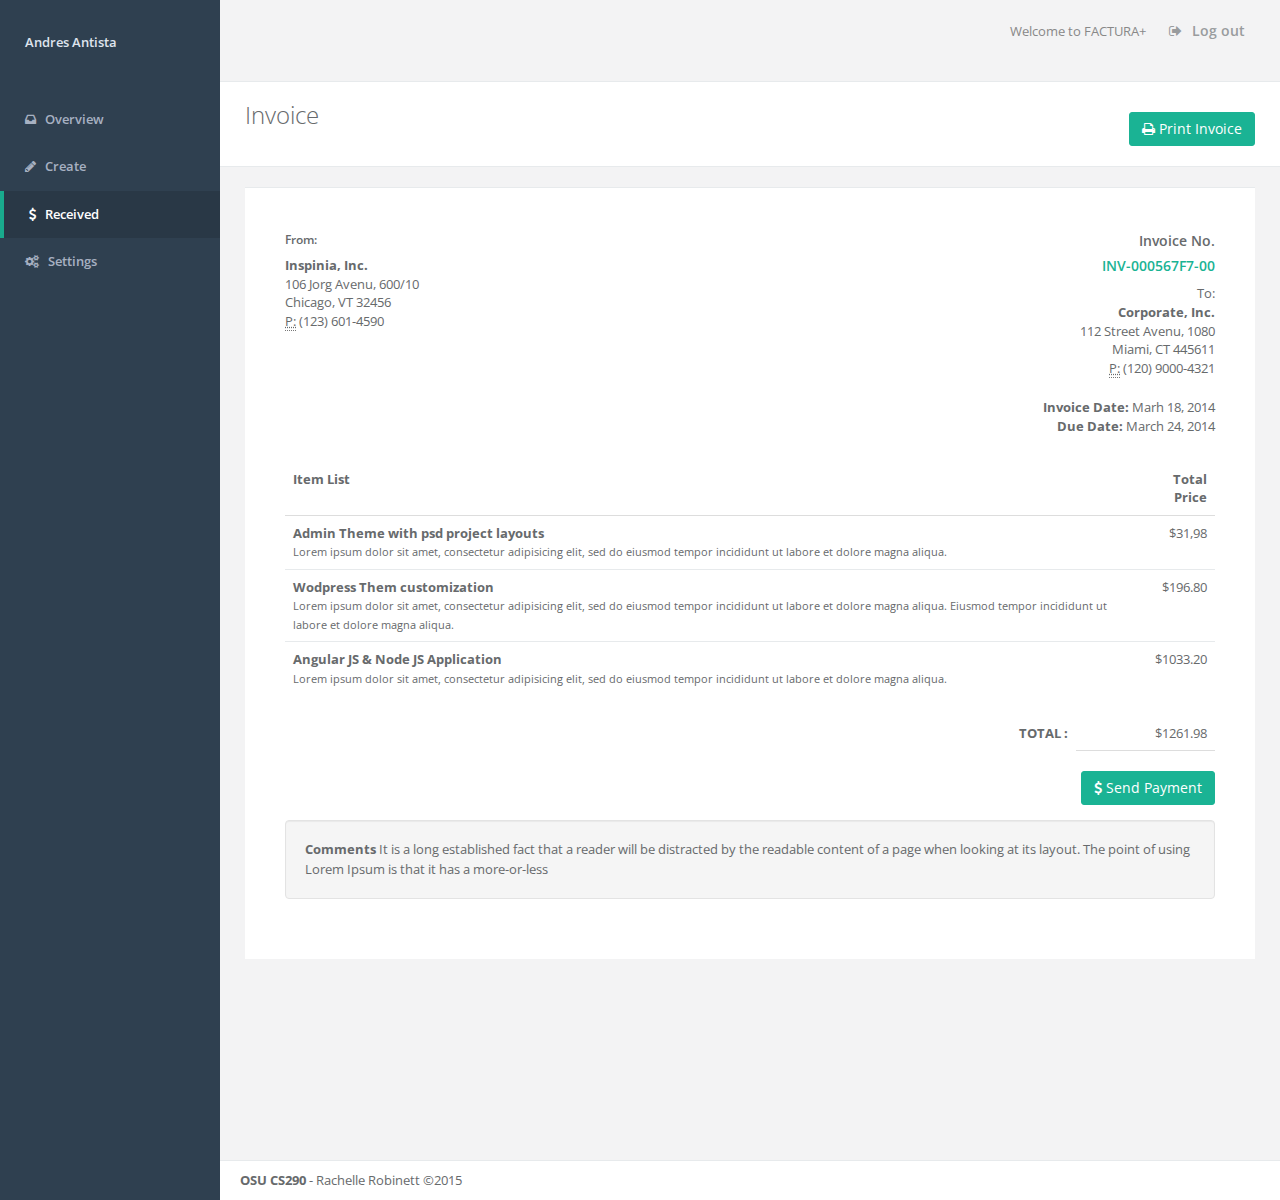
==== frontend/invoice.html @ 975d6882 "adding styling and items" ====
<!doctype html>
<html class="no-js" lang="">

<head>
    <meta charset="utf-8">
    <meta name="description" content="">
    <meta name="viewport" content="width=device-width, initial-scale=1">
    <title>FACTURA+ Login</title>
    <!-- Place favicon.ico and apple-touch-icon.png in the root directory -->
    
    <link rel="stylesheet" href="styles/main.css">
    <link href='http://fonts.googleapis.com/css?family=Open+Sans:300,400,600,700' rel='stylesheet' type='text/css'>
</head>

<body class="bg-blue">
    <div id="wrapper">
        <nav class="navbar-default navbar-static-side" role="navigation">
            <div class="sidebar-collapse">
                <ul class="nav" id="side-menu" style="display: block;">
                    <li class="nav-header">
                        <p>
                            <strong class="font-bold">Andres Antista</strong>
                        </p>
                    </li>
                    <li>
                        <a href="overview.html"><i class="fa fa-inbox"></i> <span class="nav-label">Overview</span></a>
                    </li>
                    <li>
                        <a href="create.html"><i class="fa fa-pencil"></i> <span class="nav-label">Create</span></a>
                    </li>
                    <li class="active">
                        <a href="received.html"><i class="fa fa-dollar"></i> <span class="nav-label">Received</span></a>
                    </li>
                    <li>
                        <a href="settings.html"><i class="fa fa-cogs"></i> <span class="nav-label">Settings</span></a>
                    </li>
                </ul>
            </div>
        </nav>
        <div id="page-wrapper" class="gray-bg">
            <div class="row border-bottom">
                <nav class="navbar navbar-static-top" role="navigation">
                    <ul class="nav navbar-top-links navbar-right">
                        <li class="">
                            <span class="m-r-sm text-muted welcome-message">Welcome to FACTURA+</span>
                        </li>
                        <li>
                            <a href="login.html">
                                <i class="fa fa-sign-out"></i> Log out
                            </a>
                        </li>
                    </ul>
                </nav>
            </div>
            <div class="row wrapper border-bottom white-bg page-heading">
                <div class="col-lg-8">
                    <h2>Invoice</h2>
                </div>
                <div class="col-lg-4">
                    <div class="title-action">
                        <a href="invoice_print.html" target="_blank" class="btn btn-primary"><i class="fa fa-print"></i> Print Invoice </a>
                    </div>
                </div>
            </div>
            <div class="row">
                <div class="col-lg-12">
                    <div class="wrapper wrapper-content">
                        <div class="ibox-content p-xl">
                            <div class="row">
                                <div class="col-sm-6">
                                    <h5>From:</h5>
                                    <address>
                                        <strong>Inspinia, Inc.</strong>
                                        <br> 106 Jorg Avenu, 600/10
                                        <br> Chicago, VT 32456
                                        <br>
                                        <abbr title="Phone">P:</abbr> (123) 601-4590
                                    </address>
                                </div>
                                <div class="col-sm-6 text-right">
                                    <h4>Invoice No.</h4>
                                    <h4 class="text-navy">INV-000567F7-00</h4>
                                    <span>To:</span>
                                    <address>
                                        <strong>Corporate, Inc.</strong>
                                        <br> 112 Street Avenu, 1080
                                        <br> Miami, CT 445611
                                        <br>
                                        <abbr title="Phone">P:</abbr> (120) 9000-4321
                                    </address>
                                    <p>
                                        <span><strong>Invoice Date:</strong> Marh 18, 2014</span>
                                        <br>
                                        <span><strong>Due Date:</strong> March 24, 2014</span>
                                    </p>
                                </div>
                            </div>
                            <div class="table-responsive m-t">
                                <table class="table invoice-table">
                                    <thead>
                                        <tr>
                                            <th>Item List</th>
                                            <th>Total Price</th>
                                        </tr>
                                    </thead>
                                    <tbody>
                                        <tr>
                                            <td>
                                                <div><strong>Admin Theme with psd project layouts</strong></div>
                                                <small>Lorem ipsum dolor sit amet, consectetur adipisicing elit, sed do eiusmod tempor incididunt ut labore et dolore magna aliqua.</small></td>
                                            <td>$31,98</td>
                                        </tr>
                                        <tr>
                                            <td>
                                                <div><strong>Wodpress Them customization</strong></div>
                                                <small>Lorem ipsum dolor sit amet, consectetur adipisicing elit, sed do eiusmod tempor incididunt ut labore et dolore magna aliqua.
                                                Eiusmod tempor incididunt ut labore et dolore magna aliqua.
                                            </small></td>
                                            <td>$196.80</td>
                                        </tr>
                                        <tr>
                                            <td>
                                                <div><strong>Angular JS &amp; Node JS Application</strong></div>
                                                <small>Lorem ipsum dolor sit amet, consectetur adipisicing elit, sed do eiusmod tempor incididunt ut labore et dolore magna aliqua.</small></td>
                                            <td>$1033.20</td>
                                        </tr>
                                    </tbody>
                                </table>
                            </div>
                            <!-- /table-responsive -->
                            <table class="table invoice-total">
                                <tbody>
                                    <tr>
                                        <td><strong>TOTAL :</strong></td>
                                        <td>$1261.98</td>
                                    </tr>
                                </tbody>
                            </table>
                            <div class="text-right">
                                <button class="btn btn-primary"><i class="fa fa-dollar"></i> Send Payment</button>
                            </div>
                            <div class="well m-t"><strong>Comments</strong> It is a long established fact that a reader will be distracted by the readable content of a page when looking at its layout. The point of using Lorem Ipsum is that it has a more-or-less
                            </div>
                        </div>
                    </div>
                </div>
            </div>
            <div class="footer">
                <div>
                    <strong>OSU CS290</strong> - Rachelle Robinett &copy;2015
                </div>
            </div>
        </div>
    </div>
    <script src="scripts/main.js"></script>
</body>

</html>
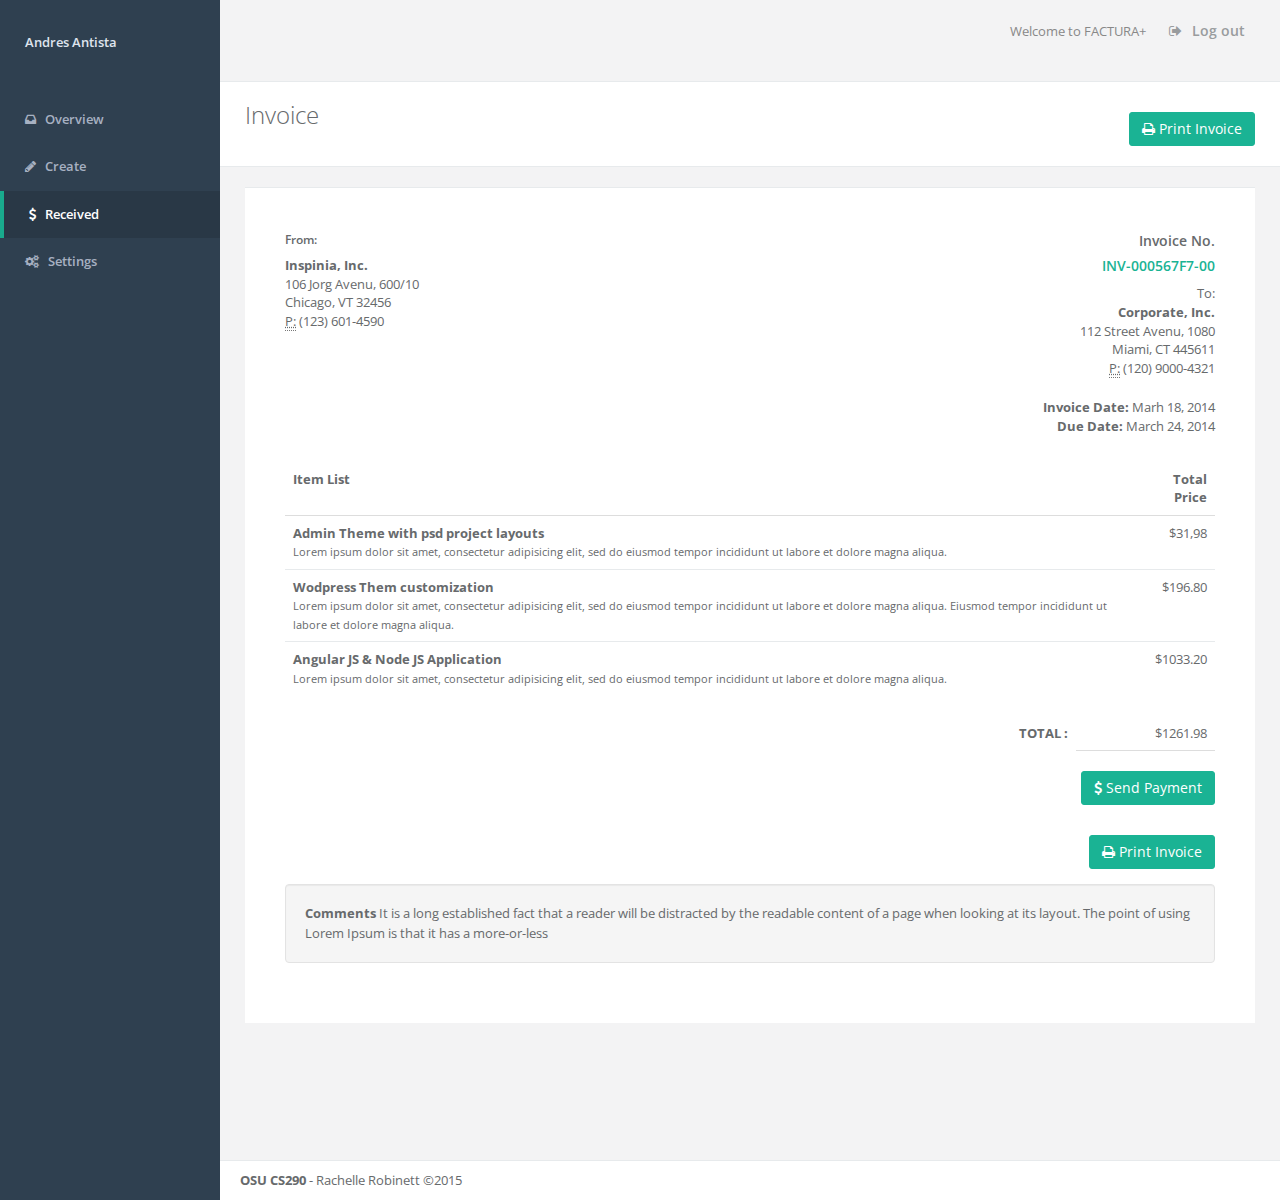
==== commit d2a670aa: "design items and database, forgot to commit on the last bunch of pushes. :(" ====
--- a/frontend/invoice.html
+++ b/frontend/invoice.html
@@ -139,6 +139,9 @@
                             <div class="text-right">
                                 <button class="btn btn-primary"><i class="fa fa-dollar"></i> Send Payment</button>
                             </div>
+                            <div class="title-action">
+                                <a href="invoice_print.html" target="_blank" class="btn btn-primary"><i class="fa fa-print"></i> Print Invoice </a>
+                            </div>
                             <div class="well m-t"><strong>Comments</strong> It is a long established fact that a reader will be distracted by the readable content of a page when looking at its layout. The point of using Lorem Ipsum is that it has a more-or-less
                             </div>
                         </div>
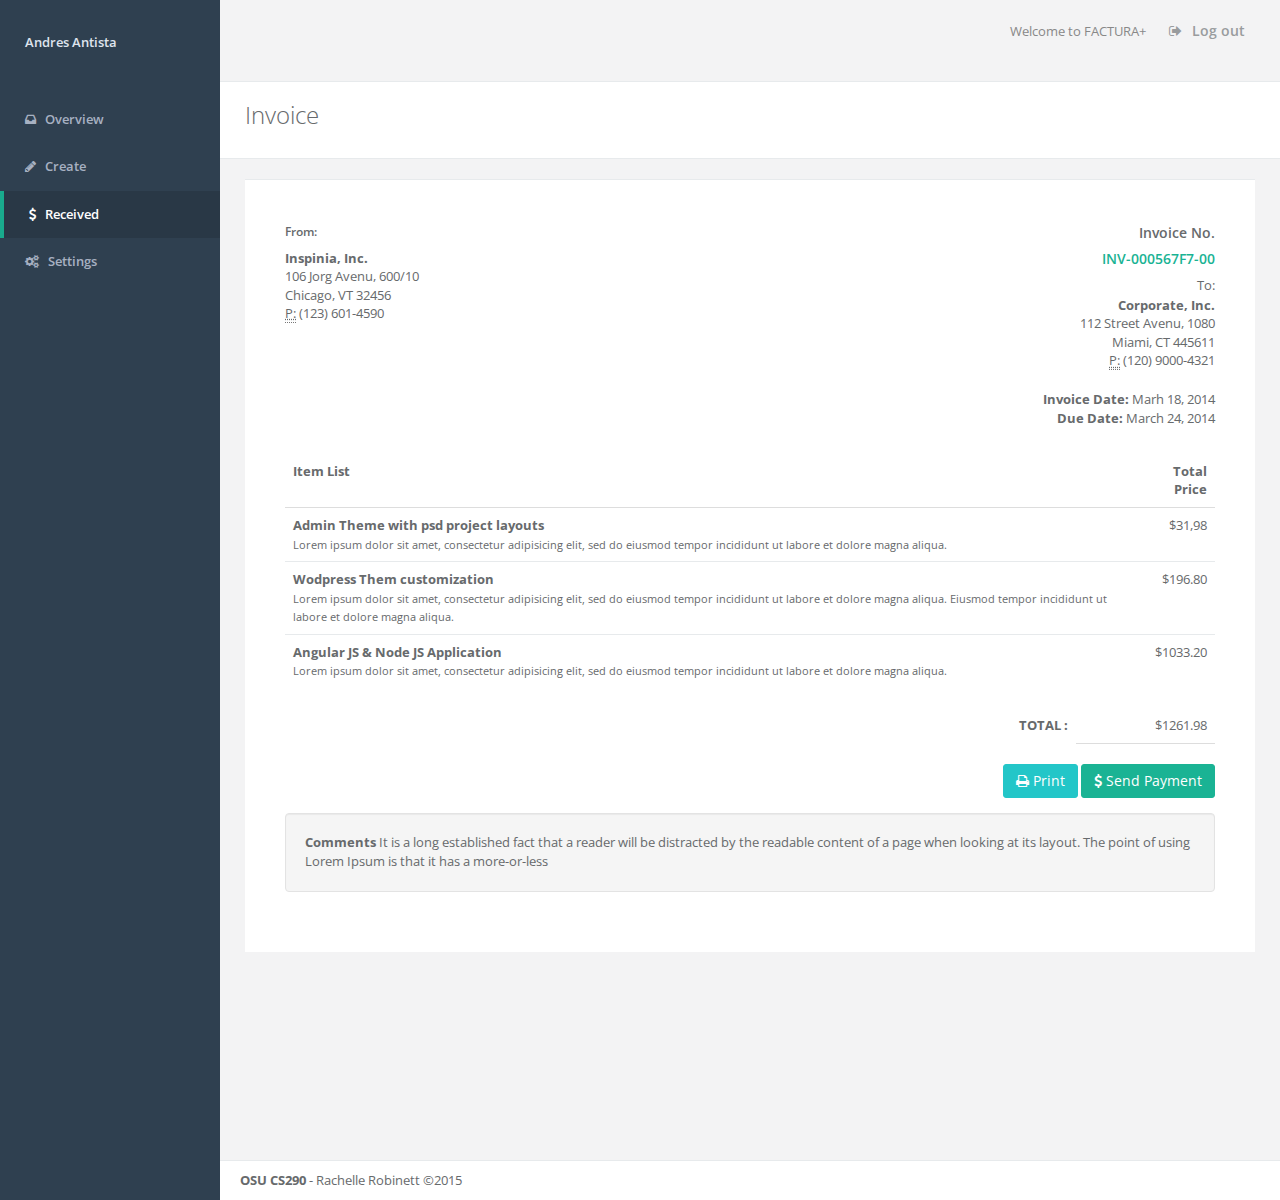
==== commit feebe930: "invoicepriveiw and create invoice" ====
--- a/frontend/invoice.html
+++ b/frontend/invoice.html
@@ -14,9 +14,9 @@
 
 <body class="bg-blue">
     <div id="wrapper">
-        <nav class="navbar-default navbar-static-side" role="navigation">
+        <nav class="navbar-default navbar-static-side no-print" role="navigation">
             <div class="sidebar-collapse">
-                <ul class="nav" id="side-menu" style="display: block;">
+                <ul class="nav" id="side-menu">
                     <li class="nav-header">
                         <p>
                             <strong class="font-bold">Andres Antista</strong>
@@ -38,7 +38,7 @@
             </div>
         </nav>
         <div id="page-wrapper" class="gray-bg">
-            <div class="row border-bottom">
+            <div class="row border-bottom no-print">
                 <nav class="navbar navbar-static-top" role="navigation">
                     <ul class="nav navbar-top-links navbar-right">
                         <li class="">
@@ -52,22 +52,17 @@
                     </ul>
                 </nav>
             </div>
-            <div class="row wrapper border-bottom white-bg page-heading">
+            <div class="row wrapper border-bottom white-bg page-heading no-print">
                 <div class="col-lg-8">
                     <h2>Invoice</h2>
-                </div>
-                <div class="col-lg-4">
-                    <div class="title-action">
-                        <a href="invoice_print.html" target="_blank" class="btn btn-primary"><i class="fa fa-print"></i> Print Invoice </a>
-                    </div>
                 </div>
             </div>
             <div class="row">
                 <div class="col-lg-12">
                     <div class="wrapper wrapper-content">
-                        <div class="ibox-content p-xl">
+                        <div class="ibox-content p-xl print">
                             <div class="row">
-                                <div class="col-sm-6">
+                                <div class="col-xs-6">
                                     <h5>From:</h5>
                                     <address>
                                         <strong>Inspinia, Inc.</strong>
@@ -77,7 +72,7 @@
                                         <abbr title="Phone">P:</abbr> (123) 601-4590
                                     </address>
                                 </div>
-                                <div class="col-sm-6 text-right">
+                                <div class="col-xs-6 text-right">
                                     <h4>Invoice No.</h4>
                                     <h4 class="text-navy">INV-000567F7-00</h4>
                                     <span>To:</span>
@@ -136,11 +131,9 @@
                                     </tr>
                                 </tbody>
                             </table>
-                            <div class="text-right">
+                            <div class="text-right no-print">
+                                <button class="btn btn-info" id="print"><i class="fa fa-print"></i> Print</button>
                                 <button class="btn btn-primary"><i class="fa fa-dollar"></i> Send Payment</button>
-                            </div>
-                            <div class="title-action">
-                                <a href="invoice_print.html" target="_blank" class="btn btn-primary"><i class="fa fa-print"></i> Print Invoice </a>
                             </div>
                             <div class="well m-t"><strong>Comments</strong> It is a long established fact that a reader will be distracted by the readable content of a page when looking at its layout. The point of using Lorem Ipsum is that it has a more-or-less
                             </div>
@@ -148,7 +141,7 @@
                     </div>
                 </div>
             </div>
-            <div class="footer">
+            <div class="footer no-print">
                 <div>
                     <strong>OSU CS290</strong> - Rachelle Robinett &copy;2015
                 </div>
